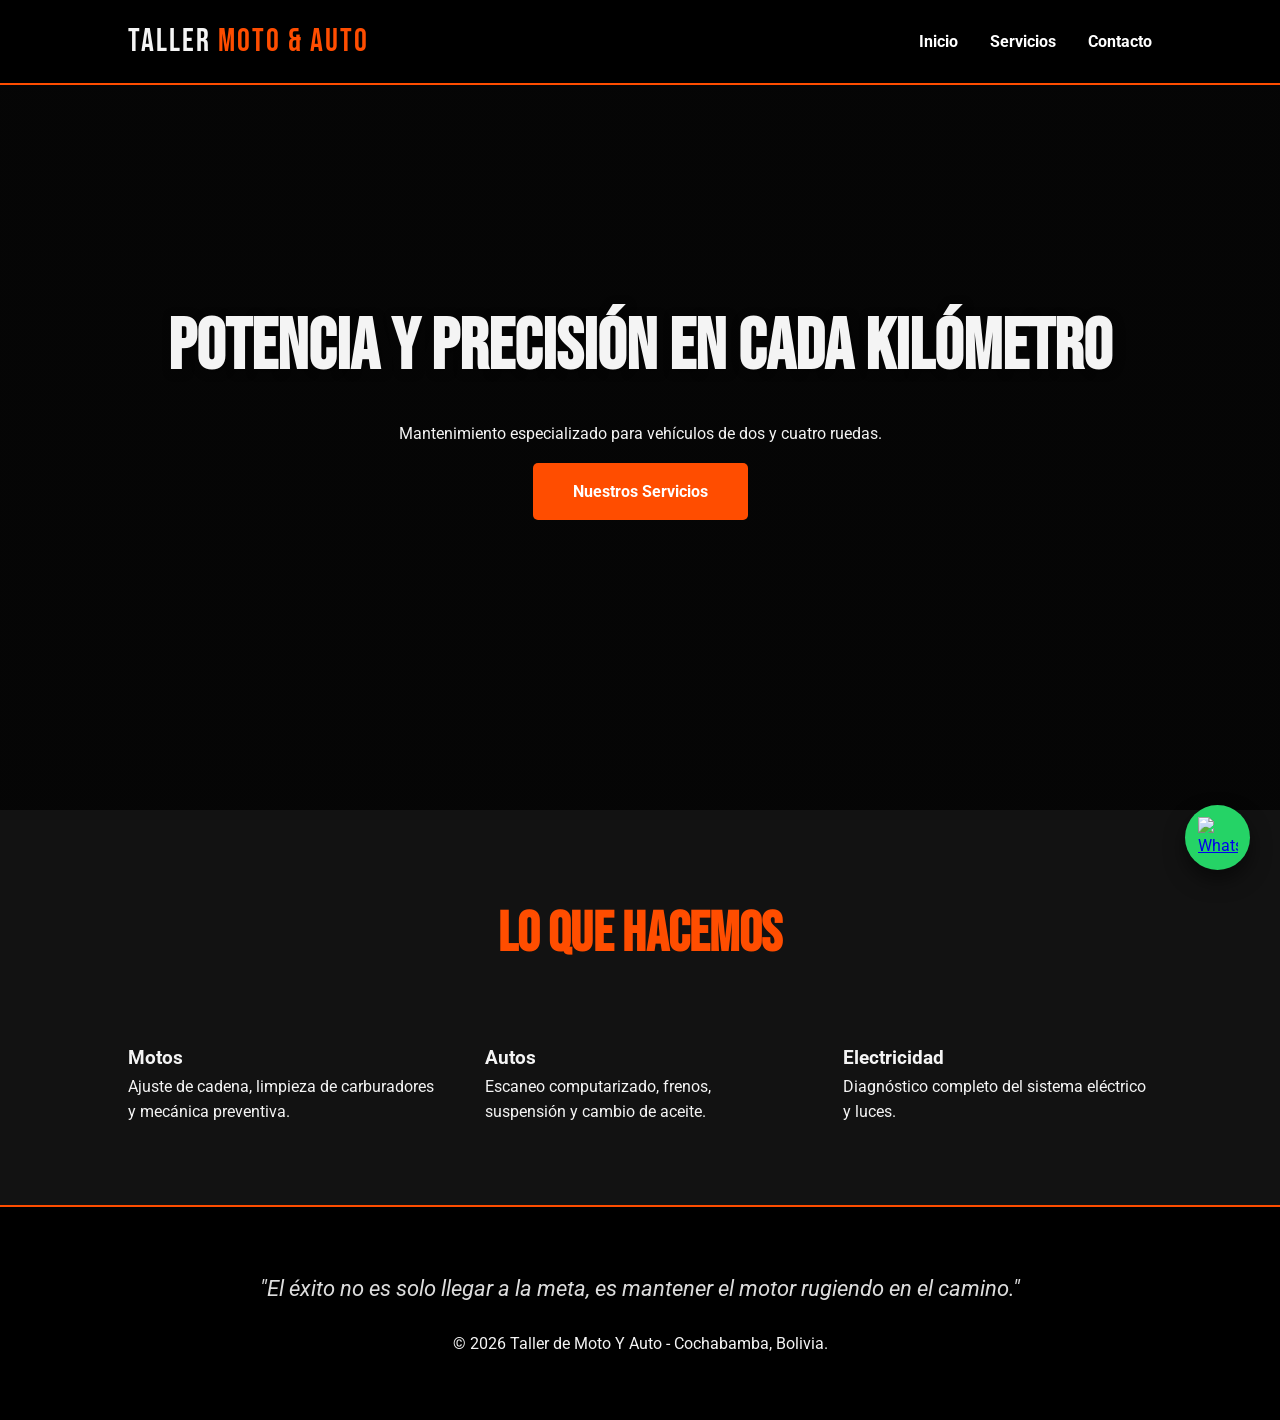
==== proycto emprendimiento/index.html @ be9fa83b "Add files via upload" ====
<!DOCTYPE html>
<html lang="es">
<head>
    <meta charset="UTF-8">
    <meta name="viewport" content="width=device-width, initial-scale=1.0">
    <title>Taller de Moto Y Auto | Expertos en Mecánica</title>
    <link rel="stylesheet" href="style.css">
    <link href="https://fonts.googleapis.com/css2?family=Bebas+Neue&family=Roboto:wght@300;400;700&display=swap" rel="stylesheet">
</head>
<body>

    <header>
        <nav class="navbar">
            <div class="logo">Taller <span>Moto & Auto</span></div>
            <ul class="nav-links">
                <li><a href="#inicio">Inicio</a></li>
                <li><a href="#servicios">Servicios</a></li>
                <li><a href="#contacto">Contacto</a></li>
            </ul>
        </nav>
        <section id="inicio" class="hero">
            <div class="hero-content">
                <h1>Potencia y Precisión en Cada Kilómetro</h1>
                <p>Mantenimiento especializado para vehículos de dos y cuatro ruedas.</p>
                <a href="#servicios" class="btn-primary">Nuestros Servicios</a>
            </div>
        </section>
    </header>

    <main>
        <section id="servicios" class="services">
            <h2 class="section-title">Lo que hacemos</h2>
            <div class="services-grid">
                <div class="service-card">
                    <h3>Motos</h3>
                    <p>Ajuste de cadena, limpieza de carburadores y mecánica preventiva.</p>
                </div>
                <div class="service-card">
                    <h3>Autos</h3>
                    <p>Escaneo computarizado, frenos, suspensión y cambio de aceite.</p>
                </div>
                <div class="service-card">
                    <h3>Electricidad</h3>
                    <p>Diagnóstico completo del sistema eléctrico y luces.</p>
                </div>
            </div>
        </section>
    </main>

    <footer>
        <div class="footer-content">
            <p class="motivational-quote">"El éxito no es solo llegar a la meta, es mantener el motor rugiendo en el camino."</p>
            <p>&copy; 2026 Taller de Moto Y Auto - Cochabamba, Bolivia.</p>
        </div>
    </footer>

    <a href="https://wa.me/59112345678" class="whatsapp-btn" target="_blank">
        <img src="https://upload.wikimedia.org/wikipedia/commons/6/6b/WhatsApp.svg" alt="WhatsApp">
    </a>

</body>
</html>
---- proycto emprendimiento/style.css ----
/* Reset básico */
* {
    margin: 0;
    padding: 0;
    box-sizing: border-box;
}

:root {
    --primary-color: #ff4d00; /* Naranja mecánico */
    --dark-bg: #1a1a1a;
    --light-text: #f4f4f4;
    --gray-card: #2d2d2d;
    --card-height: 350px;
}

body {
    font-family: 'Roboto', sans-serif;
    line-height: 1.6;
    color: var(--light-text);
    background-color: #121212;
    scroll-behavior: smooth;
}

/* Navegación */
.navbar {
    display: flex;
    justify-content: space-between;
    align-items: center;
    padding: 1rem 10%;
    background: rgba(0, 0, 0, 0.95);
    position: fixed;
    width: 100%;
    top: 0;
    z-index: 1000;
    border-bottom: 2px solid var(--primary-color);
}

.logo {
    font-family: 'Bebas Neue', cursive;
    font-size: 2rem;
    letter-spacing: 2px;
}

.logo span {
    color: var(--primary-color);
}

.nav-links {
    display: flex;
    list-style: none;
}

.nav-links li a {
    color: white;
    text-decoration: none;
    margin-left: 2rem;
    font-weight: bold;
    transition: color 0.3s;
}

.nav-links li a:hover {
    color: var(--primary-color);
}

/* Hero Section con Imagen de Motores */
.hero {
    height: 90vh;
    background: linear-gradient(rgba(0,0,0,0.7), rgba(0,0,0,0.7)), 
                url('https://images.unsplash.com/photo-1598209279122-8541213a0387?q=80&w=2070&auto=format&fit=crop') no-repeat center center/cover;
    display: flex;
    align-items: center;
    justify-content: center;
    text-align: center;
}

.hero-content h1 {
    font-family: 'Bebas Neue', cursive;
    font-size: clamp(2.5rem, 8vw, 4.5rem);
    margin-bottom: 1rem;
    text-shadow: 2px 2px 10px rgba(0,0,0,0.5);
}

.btn-primary {
    display: inline-block;
    background: var(--primary-color);
    color: white;
    padding: 1rem 2.5rem;
    text-decoration: none;
    font-weight: bold;
    border-radius: 5px;
    margin-top: 1rem;
    transition: background 0.3s;
}

/* Sección de Servicios */
.services {
    padding: 5rem 10%;
    background-color: #121212;
}

.section-title {
    text-align: center;
    font-family: 'Bebas Neue', cursive;
    font-size: 3.5rem;
    margin-bottom: 4rem;
    color: var(--primary-color);
}

/* Grid de Tarjetas 3D */
.services-grid {
    display: grid;
    grid-template-columns: repeat(auto-fit, minmax(300px, 1fr));
    gap: 3rem;
    perspective: 1000px; /* Necesario para el efecto 3D */
}

.card-container {
    height: var(--card-height);
    cursor: pointer;
}

.card {
    position: relative;
    width: 100%;
    height: 100%;
    transition: transform 0.8s cubic-bezier(0.175, 0.885, 0.32, 1.275);
    transform-style: preserve-3d; 
}

/* El giro ocurre aquí */
.card-container:hover .card {
    transform: rotateY(180deg);
}

.card-face {
    position: absolute;
    width: 100%;
    height: 100%;
    backface-visibility: hidden; /* Oculta la parte que no está de frente */
    border-radius: 15px;
    padding: 2rem;
    display: flex;
    flex-direction: column;
    justify-content: center;
    align-items: center;
    text-align: center;
    border: 1px solid #333;
}

/* Lado Frontal */
.card-front {
    background: linear-gradient(45deg, #2d2d2d, #1a1a1a);
    color: white;
}

.card-front h3 {
    font-family: 'Bebas Neue', cursive;
    font-size: 2rem;
    margin-bottom: 1rem;
    color: var(--primary-color);
}

.btn-detail {
    margin-top: 2rem;
    color: var(--primary-color);
    border: 1px solid var(--primary-color);
    padding: 0.5rem 1.5rem;
    border-radius: 20px;
    font-size: 0.9rem;
    text-transform: uppercase;
}

/* Lado Trasero (Detalle escondido) */
.card-back {
    background: var(--primary-color);
    color: white;
    transform: rotateY(180deg); /* El lado trasero empieza rotado */
}

.card-back h3 {
    font-family: 'Bebas Neue', cursive;
    margin-bottom: 1.5rem;
    border-bottom: 2px solid rgba(255,255,255,0.3);
    padding-bottom: 0.5rem;
}

.card-back ul {
    list-style: none;
    text-align: left;
}

.card-back ul li {
    margin-bottom: 0.8rem;
    font-weight: 500;
}

.card-back ul li::before {
    content: '🔧';
    margin-right: 10px;
}

/* Footer */
footer {
    background: #000;
    padding: 4rem 10%;
    text-align: center;
    border-top: 2px solid var(--primary-color);
}

.motivational-quote {
    font-style: italic;
    font-size: 1.4rem;
    margin-bottom: 1.5rem;
    color: #ddd;
    max-width: 800px;
    margin-left: auto;
    margin-right: auto;
}

/* Botón WhatsApp */
.whatsapp-btn {
    position: fixed;
    bottom: 30px;
    right: 30px;
    width: 65px;
    height: 65px;
    background-color: #25d366;
    border-radius: 50%;
    display: flex;
    justify-content: center;
    align-items: center;
    box-shadow: 0 10px 20px rgba(0,0,0,0.5);
    transition: transform 0.3s;
    z-index: 2000;
}

.whatsapp-btn:hover {
    transform: scale(1.15);
}

.whatsapp-btn img {
    width: 40px;
}
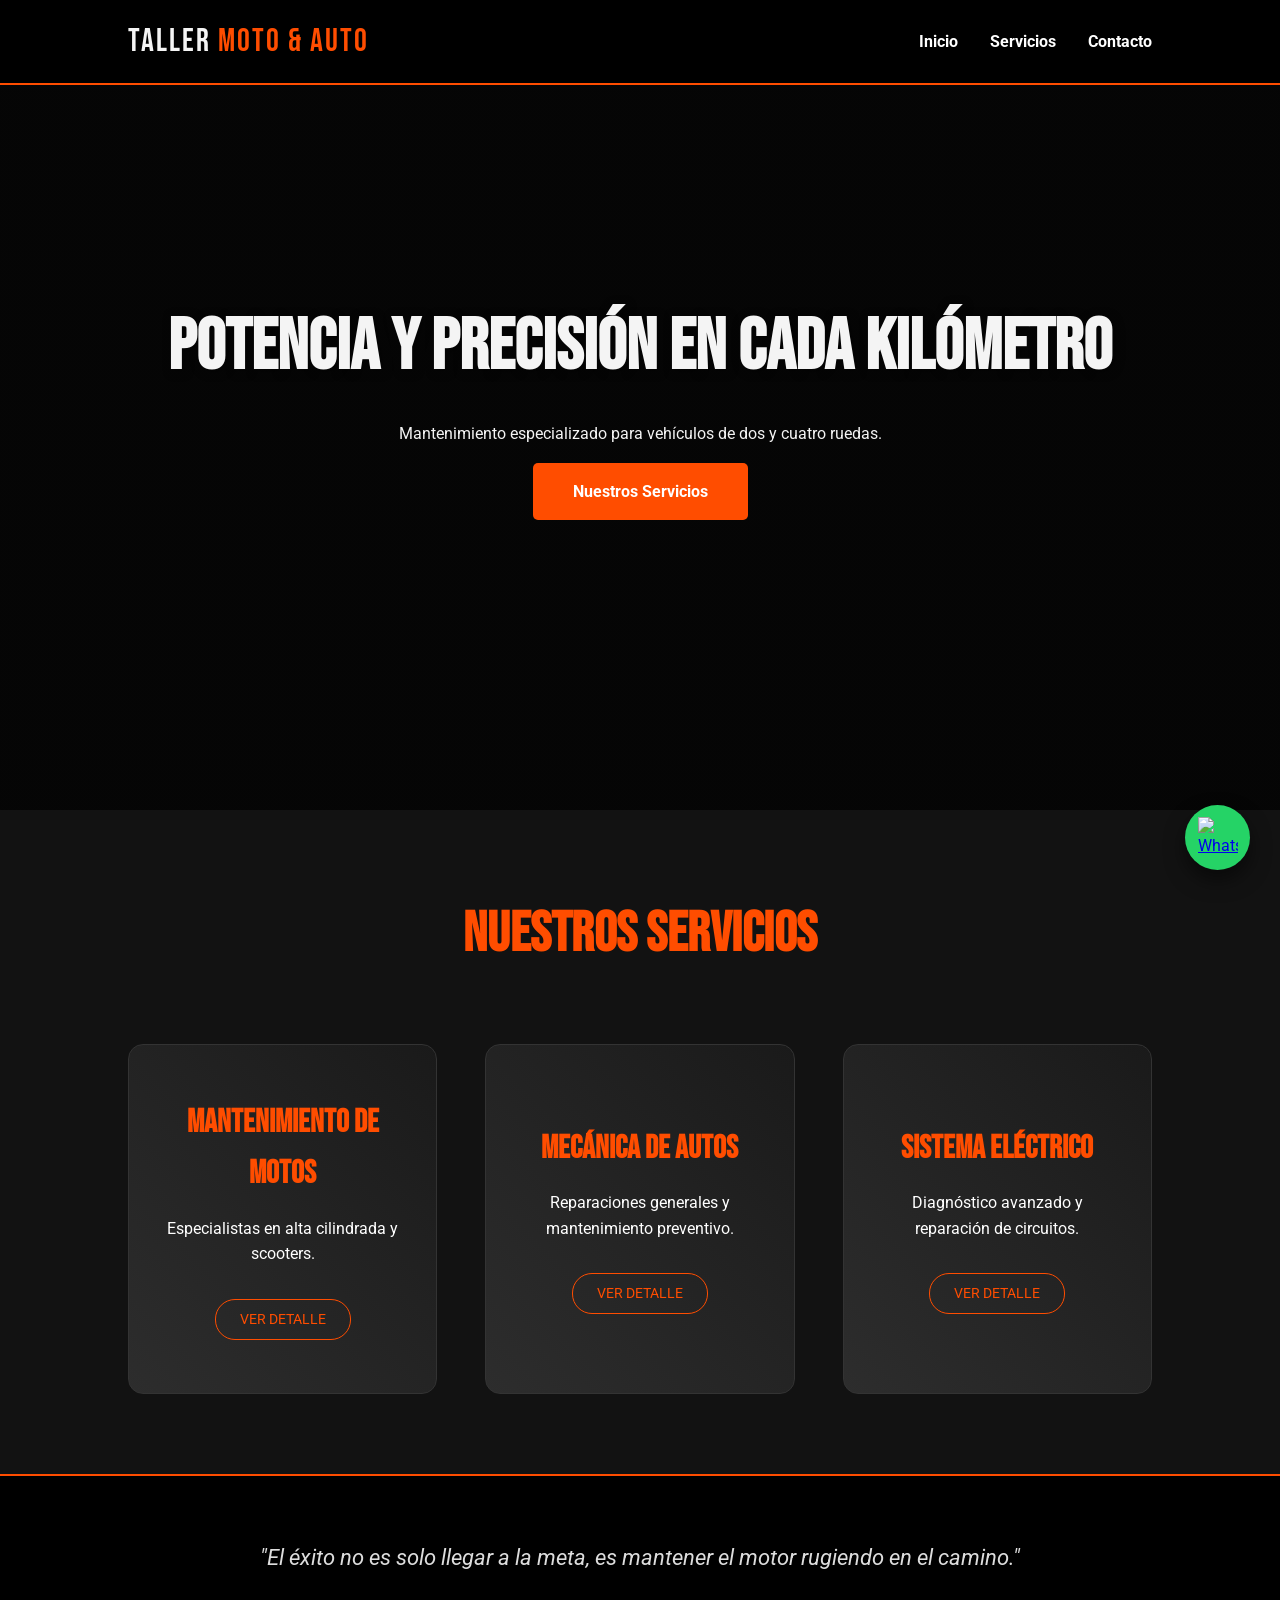
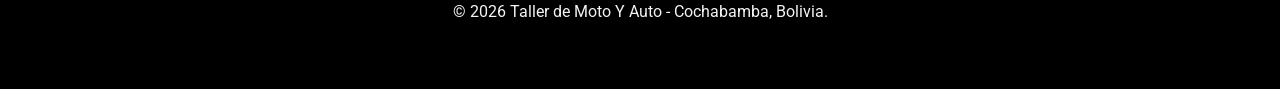
==== commit ba28bd85: "Add files via upload" ====
--- a/proycto emprendimiento/index.html
+++ b/proycto emprendimiento/index.html
@@ -29,19 +29,64 @@
 
     <main>
         <section id="servicios" class="services">
-            <h2 class="section-title">Lo que hacemos</h2>
+            <h2 class="section-title">Nuestros Servicios</h2>
             <div class="services-grid">
-                <div class="service-card">
-                    <h3>Motos</h3>
-                    <p>Ajuste de cadena, limpieza de carburadores y mecánica preventiva.</p>
+                
+                <div class="card-container">
+                    <div class="card">
+                        <div class="card-face card-front">
+                            <h3>Mantenimiento de Motos</h3>
+                            <p>Especialistas en alta cilindrada y scooters.</p>
+                            <span class="btn-detail">Ver detalle</span>
+                        </div>
+                        <div class="card-face card-back">
+                            <h3>Detalles del Servicio</h3>
+                            <ul>
+                                <li>Limpieza de inyectores</li>
+                                <li>Ajuste de cadena</li>
+                                <li>Sincronización</li>
+                                <li>Cambio de aceite</li>
+                            </ul>
+                        </div>
+                    </div>
                 </div>
-                <div class="service-card">
-                    <h3>Autos</h3>
-                    <p>Escaneo computarizado, frenos, suspensión y cambio de aceite.</p>
+
+                <div class="card-container">
+                    <div class="card">
+                        <div class="card-face card-front">
+                            <h3>Mecánica de Autos</h3>
+                            <p>Reparaciones generales y mantenimiento preventivo.</p>
+                            <span class="btn-detail">Ver detalle</span>
+                        </div>
+                        <div class="card-face card-back">
+                            <h3>Detalles del Servicio</h3>
+                            <ul>
+                                <li>Escaneo computarizado</li>
+                                <li>Frenos y suspensión</li>
+                                <li>Ajuste de motor</li>
+                                <li>Embragues</li>
+                            </ul>
+                        </div>
+                    </div>
                 </div>
-                <div class="service-card">
-                    <h3>Electricidad</h3>
-                    <p>Diagnóstico completo del sistema eléctrico y luces.</p>
+
+                <div class="card-container">
+                    <div class="card">
+                        <div class="card-face card-front">
+                            <h3>Sistema Eléctrico</h3>
+                            <p>Diagnóstico avanzado y reparación de circuitos.</p>
+                            <span class="btn-detail">Ver detalle</span>
+                        </div>
+                        <div class="card-face card-back">
+                            <h3>Detalles del Servicio</h3>
+                            <ul>
+                                <li>Baterías y alternadores</li>
+                                <li>Luces LED/Xenón</li>
+                                <li>Sensores y actuadores</li>
+                                <li>Arranque</li>
+                            </ul>
+                        </div>
+                    </div>
                 </div>
             </div>
         </section>
@@ -54,7 +99,7 @@
         </div>
     </footer>
 
-    <a href="https://wa.me/59112345678" class="whatsapp-btn" target="_blank">
+    <a href="https://wa.me/59162675315" class="whatsapp-btn" target="_blank">
         <img src="https://upload.wikimedia.org/wikipedia/commons/6/6b/WhatsApp.svg" alt="WhatsApp">
     </a>
 
